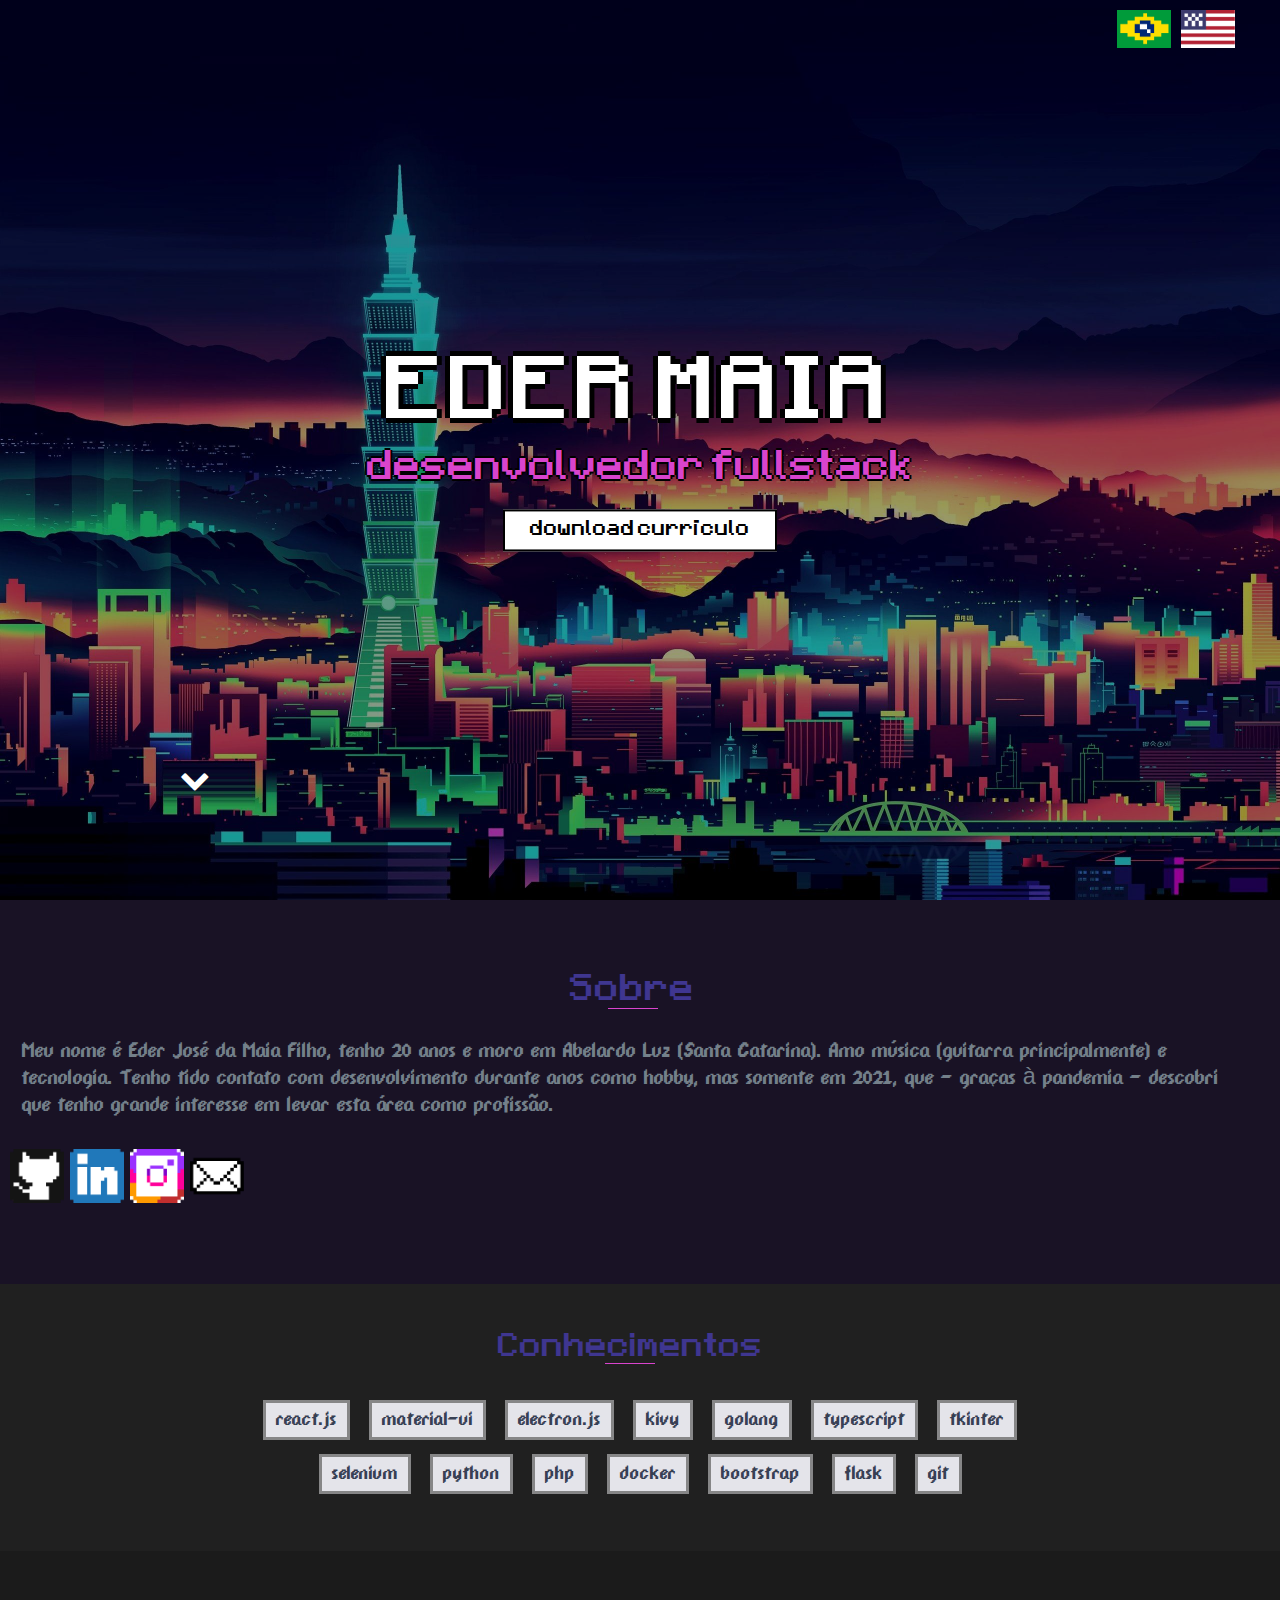
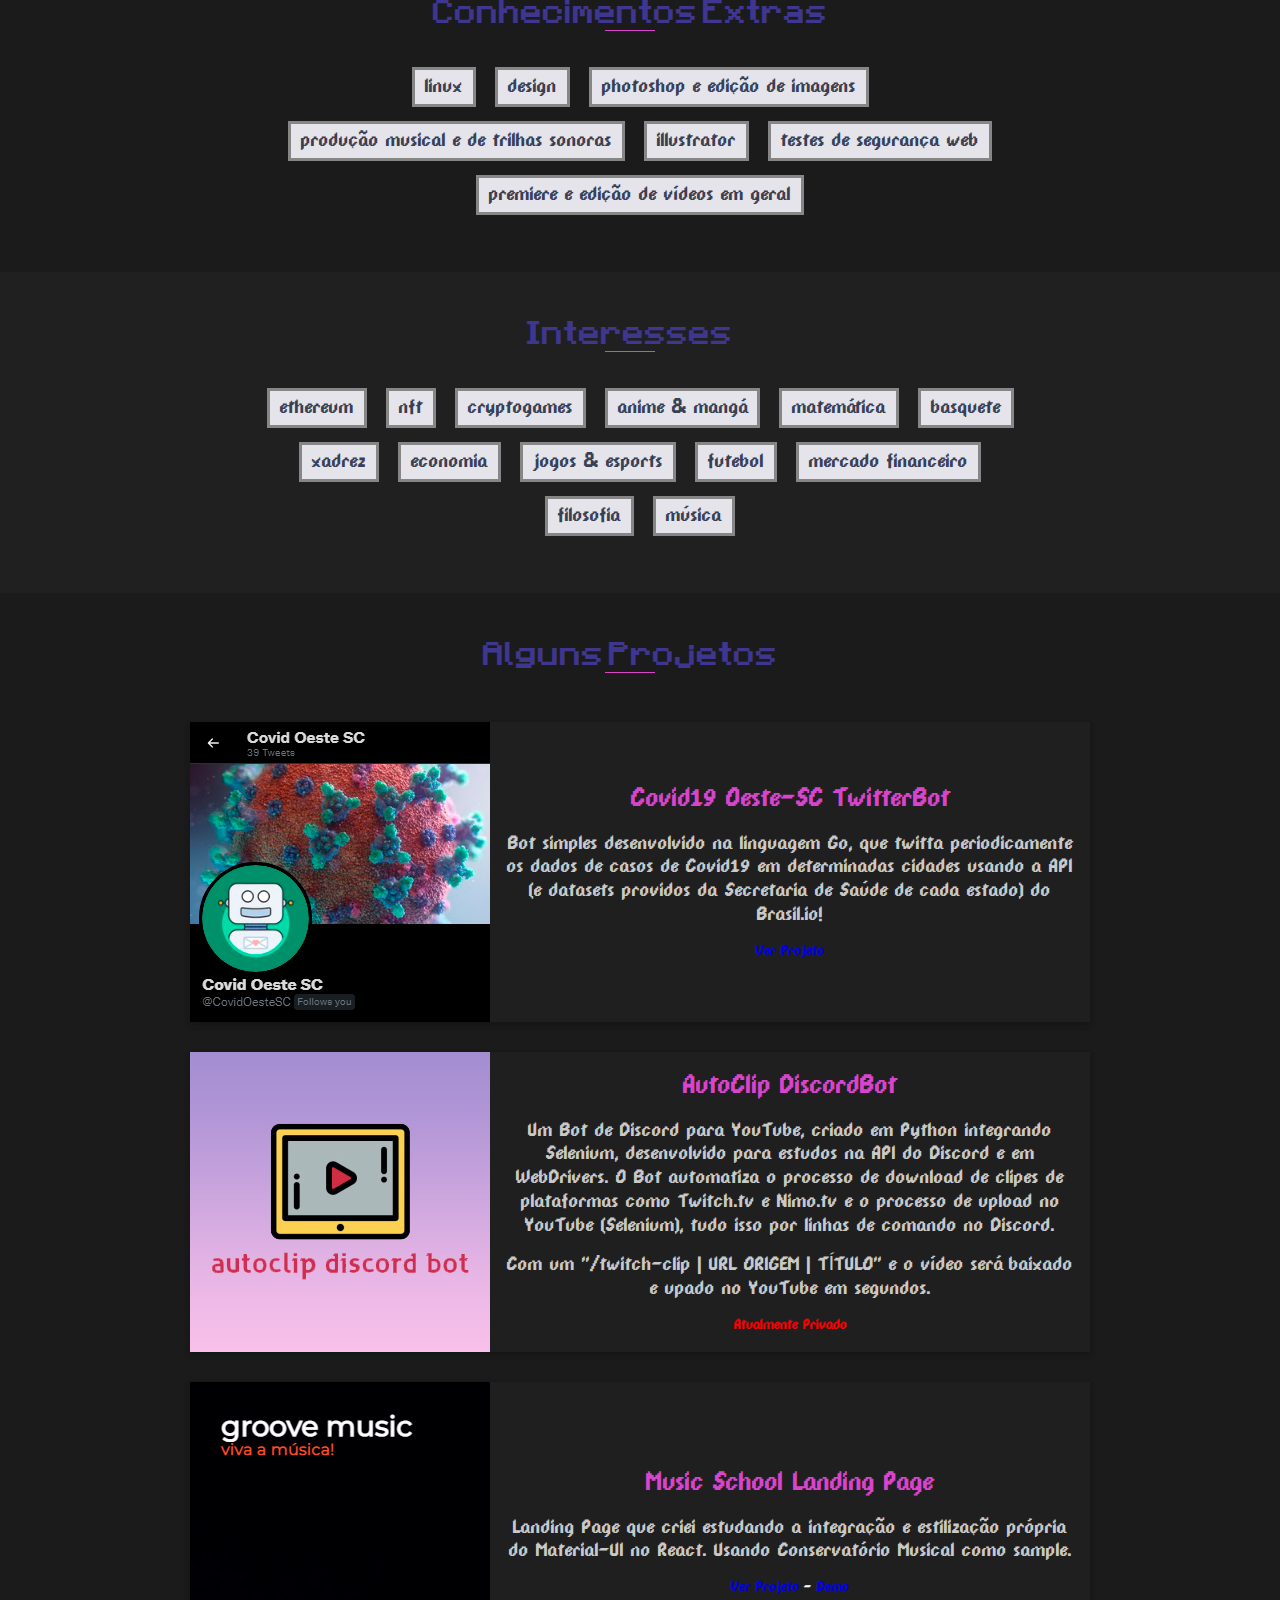
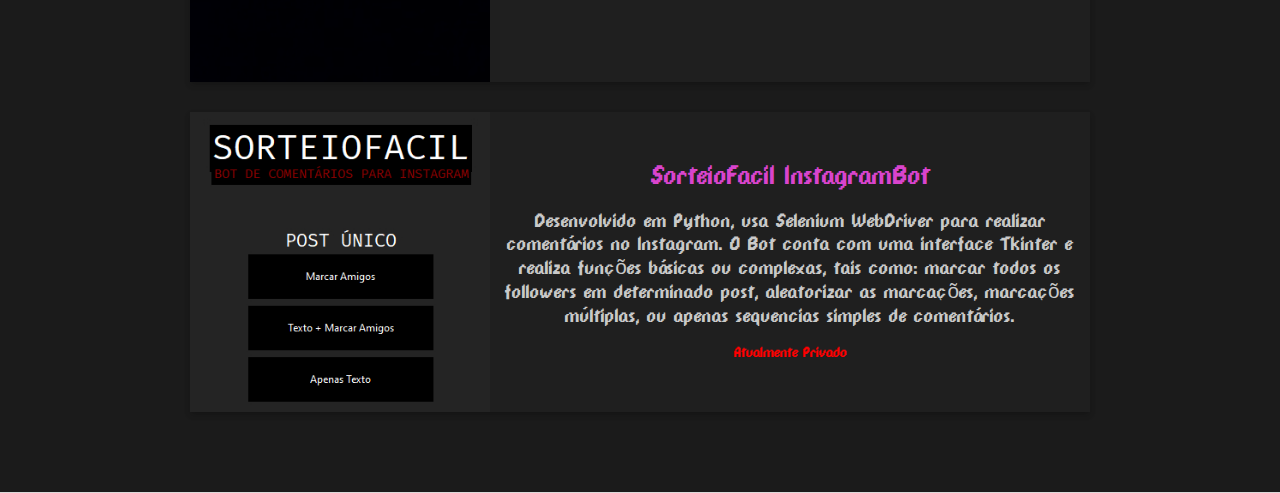
==== index.html @ ed85c843 "Initial commit" ====
<!DOCTYPE html>
<head>
  <meta charset="utf-8">
  <title>Eder Maia | Portfólio 
  </title>
  <meta http-equiv="X-UA-Compatible" content="IE=edge">
  <meta name="description"
    content="Portfolio do desenvolvedor fullstack Eder José da Maia Filho">
  <meta name="author" content="Eder José da Maia Filho">
  <meta name="viewport" content="width=device-width, initial-scale=1">
  <link rel="shortcut icon" href="favicon.png" type="image/x-icon">
  <link rel="stylesheet" href="libs/font-awesome/css/font-awesome.min.css">
  <link rel="stylesheet" href="assets/css/styles.css">
  <link rel="stylesheet" href="assets/css/effects.css">
  <script src="https://ajax.googleapis.com/ajax/libs/jquery/1.12.4/jquery.min.js"></script>
  <script src="assets/js/background.js"></script>
</head>

<body onselectstart="return false">
  <section id="top" class="hero">
    <div id="hero-overlay">
      <div class="language-picker">
        <a href="en.html"><img src="assets/img/icons/eua.png"></a>
        <a href="#"><img src="assets/img/icons/bra.png"></a>
      </div>
      </div>
      <span id="to-top">
        <div class="down-arrow floating-arrow">
          <a href="#about">
            <i class="fa fa-chevron-down" aria-hidden="true">
            </i>
          </a>
        </div>
        <div class="hero-text" id="fadein hero-overlay">
          <h1>Eder Maia
          </h1>
          <h2>desenvolvedor fullstack
          </h2>
          <br>
          <a href="assets\docs\edermaia.pdf" class="btn" download>download currículo
          </a>
        </div>
    </div>
    </span>
  </section>
  <section id="about">
    <h2 class="heading">Sobre
    </h2>
    <p>Meu nome é Eder José da Maia Filho, tenho 20 anos e moro em Abelardo Luz (Santa Catarina). Amo música (guitarra principalmente) e tecnologia.
Tenho tido contato com desenvolvimento durante anos como hobby, mas somente em 2021, que - graças à pandemia -
descobri
que tenho grande interesse em levar esta área como profissão. </p>
    <div class="social-mob">
      <div class="social-links">
        <a href="https://github.com/ederhmaia" target="_blank">
          <img src="assets\img\icons\GitHub.png" alt="Eder Maia - GitHub">
        </a>
        <a href="https://linkedin.com/in/ederhmaia" target="_blank">
          <img src="assets\img\icons\LinkedIn.png" alt="Eder Maia - LinkedIn">
        </a>
        <a href="https://www.instagram.com/edermxf" target="_blank">
          <img src="assets\img\icons\Instagram.png" alt="Eder Maia - Instagram">
        </a>
        <a href="mailto:edermaiafilho@gmail.com" target="_blank">
          <img src="assets\img\icons\Mail.png" alt="Eder Maia - Mail">
        </a>
      </div>
    </div>
  </section>
  <div id="skills" class="background-alt">
    <h2 class="heading">Conhecimentos
    </h2>
    <ul>
      <li>react.js
      </li>
      <li>material-ui
      </li>
      <li>electron.js
      </li>
      <li>kivy
      </li>
      <li>golang
      </li>
      <li>typescript
      </li>
      <li>tkinter
      </li>
      <li>selenium
      </li>
      <li>python
      </li>
      <li>php
      </li>
      <li>docker
      </li>
      <li>bootstrap
      </li>
      <li>flask
      </li>
      <li>git
      </li>
    </ul>
  </div>
  <div id="skills">
    <h2 class="heading">Conhecimentos Extras
    </h2>
    <ul>
      <li>linux
      </li>
      <li>design
      </li>
      <li>photoshop e edição de imagens
      </li>
      <li>produção musical e de trilhas sonoras
      </li>
      <li>illustrator
      </li>
      <li>testes de segurança web
      </li>
      <li>premiere e edição de vídeos em geral
      </li>
    </ul>
  </div>
  <div id="skills" class="background-alt">
    <h2 class="heading">Interesses
    </h2>
    <ul>
      <li>ethereum
      </li>
      <li>nft
      </li>
      <li>cryptogames
      </li>
      <li>anime & mangá
      </li>
      <li>matemática
      </li>
      <li>basquete
      </li>
      <li>xadrez
      </li>
      <li>economia
      </li>
      <li>jogos & esports
      </li>
      <li>futebol
      </li>
      <li>mercado financeiro
      </li>
      <li>filosofia
      </li>
      <li>música
      </li>
    </ul>
  </div>
  <div id="projects">
    <h2 class="heading">Alguns Projetos
    </h2>
    <div class="container">
      <div class="row">
        <!-- Project 2  -->
        <div class="project shadow-large">
          <div class="project-image">
            <img src="assets/img/projects/covidbot.png" alt="twitter covid bot profile" />
          </div>
          <div class="project-info">
            <h3>Covid19 Oeste-SC TwitterBot
            </h3>
            <p>Bot simples desenvolvido na linguagem Go, que twitta periodicamente os dados de casos de Covid19 em
determinadas cidades usando a API (e datasets providos da Secretaria de Saúde de cada estado) do
Brasil.io!
            </p>
            <a href="https://github.com/ederhmaia/covid19-twitterbot">Ver Projeto
            </a>
          </div>
        </div>
        <!-- Project 1  -->
        <div class="project shadow-large">
          <div class="project-image">
           <!-- Slide1 -->
            <img src="assets/img/projects/autoclip.jpg" alt="autoclip logo" />
        <!-- Slide -->
          </div>
          <div class="project-info">
            <h3>AutoClip DiscordBot
            </h3>
            <p>
              Um Bot de Discord para YouTube, criado em Python integrando Selenium, desenvolvido para estudos na API do Discord e
              em WebDrivers. O Bot automatiza o processo de download de clipes de plataformas como
              Twitch.tv e Nimo.tv e o processo de upload no YouTube (Selenium), tudo isso por linhas de comando no
              Discord.
            </p>
            <p>
              Com um "/twitch-clip | URL ORIGEM | TÍTULO" e o vídeo será baixado e upado no YouTube em segundos.
            </p>
            <span style="color: red">Atualmente Privado</span>
          </div>
        </div>
        <!-- Project 3  -->
        <div class="project shadow-large">
          <div class="project-image">
            <img src="assets/img/projects/landing.png" alt="landing page screenshot" />
          </div>
          <div class="project-info">
            <h3>Music School Landing Page
            </h3>
            <p>Landing Page que criei estudando a integração e estilização própria do Material-UI no React. Usando Conservatório Musical como sample.
            </p>
              <a href="https://github.com/ederhmaia/music-school-landing-page">Ver Projeto
            </a><span style="color: white; font-size: 15px;">-</span>
            <a href="https://ederhmaia.github.io/music-school-landing-page/"> Demo
            </a>
          </div>
        </div>
        <!-- Project 5  -->
        <div class="project shadow-large">
          <div class="project-image">
            <img src="assets/img/projects/sorteiofacil.jpg" alt="SorteioFacil app interface" />
          </div>
          <div class="project-info">
            <h3>SorteioFacil InstagramBot
            </h3>
            <p>Desenvolvido em Python, usa Selenium WebDriver para realizar comentários no Instagram. O Bot
              conta com uma interface Tkinter e realiza funções básicas ou complexas, tais como: marcar todos
              os followers em determinado post, aleatorizar as marcações, marcações múltiplas, ou apenas sequencias simples de
              comentários.
            </p>
            <span style="color: red">Atualmente Privado</span>
          </div>
        </div>
        <!-- end -->
      </div>
    </div>
  </div>
  <!-- Forked: Krishnakanth Alagiri
  Updated: Eder José Maia Filho -->
</body>
</html>
---- assets/css/styles.css ----
@import url(https://fonts.googleapis.com/css?family=Roboto:300,900|Source+Sans+Pro:300,400);
@font-face {
   font-family: retro;
   src: url(../../libs/fonts/Pixel-Miners.otf) format('opentype');
}
@font-face {
   font-family: retro1;
   src: url(../../libs/fonts/DPComicRegular.ttf) format('truetype');
}
@media only screen and (max-width: 30em) {
   .btn {
      display: block;
   }
}
* {
   scrollbar-color: transparent transparent;
   scrollbar-width: 0;
}
::-webkit-scrollbar {
   width: 0;
}
::-webkit-scrollbar-track {
   background: 0 0;
}
::-webkit-scrollbar-thumb {
   background: 0 0;
   border: none;
}

::root {
   scroll-behavior: smooth;
}
* {
   -ms-overflow-style: none;
}
html {
   scroll-behavior: smooth;
   font-size: 18px;
   -webkit-font-smoothing: antialiased;
   cursor: url(../../assets/img/cursor/cursor.png), auto !important;
}
body {
   margin: 0;
   padding: 0;
   border: none;
   font-family: retro1, sans-serif;
   line-height: 1.15;
   font-size: 16px;
   background: #1b1b1b;
   font-stretch: condensed;
}
.background-alt {
   background: #202020;
   margin: 0;
   padding: 0;
   border: none;
}
.language-picker {
   margin-right: 35px;
}
.language-picker img {
   margin-right: 10px;
   float: right;
   margin-top: 10px;
   width: 6vh;
}
.shadow {
   box-shadow: 1px 1px 3px rgba(0, 0, 0, 0.12), 0 1px 2px rgba(0, 0, 0, 0.24);
}
.shadow-large {
   box-shadow: 0 3px 6px rgba(0, 0, 0, 0.08), 0 3px 6px rgba(0, 0, 0, 0.15);
}
.heading {
   position: relative;
   display: inline-block;
   font-family: retro, sans-serif;
   font-size: 1.6em;
   font-weight: 300;
   margin: 0 20px 30px 0;
}
.heading:after {
   position: absolute;
   content: '';
   top: 100%;
   height: 1px;
   width: 50px;
   left: 0;
   right: 0;
   margin: 0 auto;
   background: #d944cd;
}

.heading > a {
   text-decoration: none !important;
   color: black !important;
}
.btn {
   color: inherit;
   font-family: retro, sans-serif;
   font-size: 1em;
   background: #fff;
   padding: 0.6rem 1.4rem;
   border: 2px solid #000;
   box-shadow: 0 0 0 #000;
   transition: all 0.2s;
}
.btn:last-child {
   margin: 0;
}
a {
   cursor: url(../../assets/img/cursor/cursor-click.png), auto;
   color: '#000' !important;
   text-decoration: none !important;
}
a:link {
   color: '#000';
   text-decoration: none;
}
a:visited {
   text-decoration: none;
   color: '#000';
}
a:hover {
   color: '#000';
   text-decoration: none;

}

a:active {
   color: '#000';
   text-decoration: none;

}
.btn:hover {
   box-shadow: 0.4rem 0.4rem 0 #000;
   cursor: url(../../assets/img/cursor/cursor-click.png), auto;
}
.btn:active {
   box-shadow: 0 0 0 #000;
   transform: translate(0, 0);
   cursor: url(../../assets/img/cursor/cursor-click.png), active;
}
.hero {
   min-height: 100vh;
   -webkit-background-size: cover;
   -moz-background-size: cover;
   -o-background-size: cover;
   background-size: cover;
   position: relative;
   text-align: center;
   align-items: center;
}
.hero .down-arrow a {
   color: #fff;
   font-size: 30px;
   position: absolute;
   bottom: 100px;
   left: 20vh;
   animation: pulsate 2.4s;
   animation-iteration-count: infinite;
   padding-top: 5px;
}
.hero .down-arrow a:hover {
   color: #fff;
   text-shadow: 2px 2px 4px rgba(128, 49, 0, 0.8);
   transition: 0.5s ease all;
}
.hero-text {
   position: absolute;
   z-index: 10;
   top: 50%;
   left: 50%;
   transform: translate(-50%, -50%);
   text-align: center;
}
.hero-text h1,
.hero-text h2 {
   margin: 0;
   color: #fff;
}
.hero-text h1 {
   color: #fff;
   font-family: retro, sans-serif;
   font-weight: 900;
   font-size: 4.35em;
   text-transform: uppercase;
   letter-spacing: 0.05em;
   line-height: 1.1em;
   margin-bottom: 15px;
   text-shadow: -5px 0 #000, 0 5px #000, 5px 0 #000, 0 -5px #000;
}
.hero-text h2 {
   font-family: retro, sans-serif;
   font-weight: 400;
   font-size: 2em;
   color: #d944cd;
   text-shadow: -2px 0 #000, 0 2px #000, 2px 0 #000, 0 -2px #000;
   margin-bottom: 15px;
}
#hero-overlay {
   position: absolute;
   height: 100%;
   width: 100%;
   top: 0;
   right: 0;
   bottom: 0;
   left: 0;
   background: rgba(0, 0, 0, 0.4);
}
#about {
   background: #191225;
   display: flex;
   align-items: center;
   justify-content: center;
   margin: 0 auto;
   padding: 75px 5px;
   padding-left: 200px;
   font-family: retro1, sans-serif;
   font-size: 18px;
}
#about h2 {
   color: #3f3690;
   position: absolute;
   align-items: center;
   justify-content: center;
   text-align: left;
   z-index: 10;
   top: 50%;
   left: 0;
   text-align: center;
   float: left;
   width: 33.33%;
   position: relative;
   padding-left: 15px;
   padding-right: 15px;
   min-height: 1px;
   font-size: 1.6em;
}
#about p {
   color: #74808a;
   margin: 0;
   padding-bottom: 30px;
   padding-right: 11em;
   font-size: 1.3em;
}
#projects {
   padding: 50px 15px;
   border-bottom: 1px solid #dcd9d9;
   text-align: center;
}
#projects h2 {
   color: #3f3690;
   margin-bottom: 50px;
}
.project {
   position: relative;
   max-width: 900px;
   margin: 0 auto 30px auto;
   overflow: hidden;
   background: #1f1f1f;
}
.project-image {
   max-width: 300px;
   max-height: 300px;
   float: left;
}
.project-image img {
   max-width: 300px;
   max-height: 300px;
}
.project-image img:before {
   content: ' ';
   position: absolute;
   background-size: cover;
   display: inline-block;
   min-width: 300px;
   min-height: 300px;
   background-repeat: no-repeat;
}
.project-info {
   position: absolute;
   top: 50%;
   transform: translateY(-50%);
   margin-left: 300px;
   padding: 15px;
}
.project-info h3 {
   font-size: 1.8em;
   font-weight: 200;
   color: #d944cd;
   margin: 0 0 15px 0;
}
.project-info p {
   color: #c9c9c9;
   margin: 0 0 15px 0;
   font-size: 1.3em;
}
#skills {
   padding: 50px 15px;
   text-align: center;
}
#skills h2 {
   color: #3f3690;
   margin-bottom: 30px;
}
#skills ul {
   display: block;
   margin: 0 auto;
   padding: 0;
   max-width: 800px;
}
#skills li {
   display: inline-block;
   margin: 7px;
   padding: 5px 10px;
   color: #374054;
   background: #e4e4ea;
   list-style: none;
   font-size: 1.3em;
   border: 3px solid #868687;
}
.social-mob {
   display: flex;
   margin-right: 100px;
}
.social-mob img {
   width: 3em;
   height: 3em;
}
.social-mob a {
   color: #fff;
   text-decoration: none;
}
.social-mob img:hover {
   transition: 0.3s ease all;
   text-shadow: 2px 2px 4px rgba(128, 49, 0, 0.05);
}
@media only screen and (max-width: 1425px) {
   #about {
      display: block;
      position: relative;
      padding-left: 10px;
      text-align: center;
      width: auto;
      float: none;
   }
   #about h2 {
      text-align: center;
      width: auto;
      float: none;
   }
   #about p {
      text-align: left;
      width: auto;
      float: none;
      padding-right: 1em;
      padding-left: 0.5em;
   }
}
@media only screen and (orientation: Portrait) {
   .btn {
      color: inherit;
      font-family: retro, sans-serif;
      font-size: 0.9em;
      background: #fff;
      padding: 0.3rem 3.4rem;
      border: 3px solid #000;
      margin-right: 2.6rem;
      box-shadow: 0 0 0 #000;
      transition: all 0.2s;
   }
   .hero-text h1 {
      font-size: 2em;
      letter-spacing: 0.05em;
      line-height: 1.25em;
      margin-bottom: 15px;
      text-shadow: -2.5px 0 #000, 0 2.5px #000, 2.5px 0 #000, 0 -2.5px #000;
   }
   .hero-text h2 {
      font-size: 1em;
      margin-bottom: 15px;
   }
   .project-image {
      display: none;
   }
   .project-info {
      position: relative;
      margin: 0;
      padding: 30px 15px;
      top: auto;
      transform: none;
   }
   .social {
      display: none;
   }
   .social-mob {
      text-align: right;
      display: inline-block;
   }
   .social-mob a {
      color: #74808a;
      font-size: 1.25em;
      padding: 10px;
      display: inline-block;
   }
   .social-mob a:hover {
      color: #f39c12;
      transition: 0.3s ease all;
   }
}
---- assets/css/effects.css ----
@keyframes pulsate {
	from {
    opacity: 0;
    transform: translate3d(0, -40%, 0);
  }
  to {
    opacity: 1;
    transform: translate3d(0, 0, 0);
  }
}
@keyframes Heartbeat {
  0% {
    transform: scale(0.9)
  }
  50% {
    transform: scale(0.7)
  }
  100% {
    transform: scale(1.0)
  }
}
/* Fade In Animation */
#fadein {
    animation: fadein 2s;
    -moz-animation: fadein 2s; /* Firefox */
    -webkit-animation: fadein 2s; /* Safari and Chrome */
    -o-animation: fadein 2s; /* Opera */
}
@keyframes fadein {
    from {
        opacity:0;
    }
    to {
        opacity:1;
    }
}
/* Firefox */
@-moz-keyframes fadein {
    from {
        opacity:0;
    }
    to {
        opacity:1;
    }
}
/* Safari and Chrome */
@-webkit-keyframes fadein {
    from {
        opacity:0;
    }
    to {
        opacity:1;
    }
}
/* Opera */
@-o-keyframes fadein {
    from {
        opacity:0;
    }
    to {
        opacity: 1;
    }
}

/* Slide Effect */
@keyframes slide {
  from {
    background-position: 0 0;
  }

  to {
    background-position: -120px 60px;
  }
}
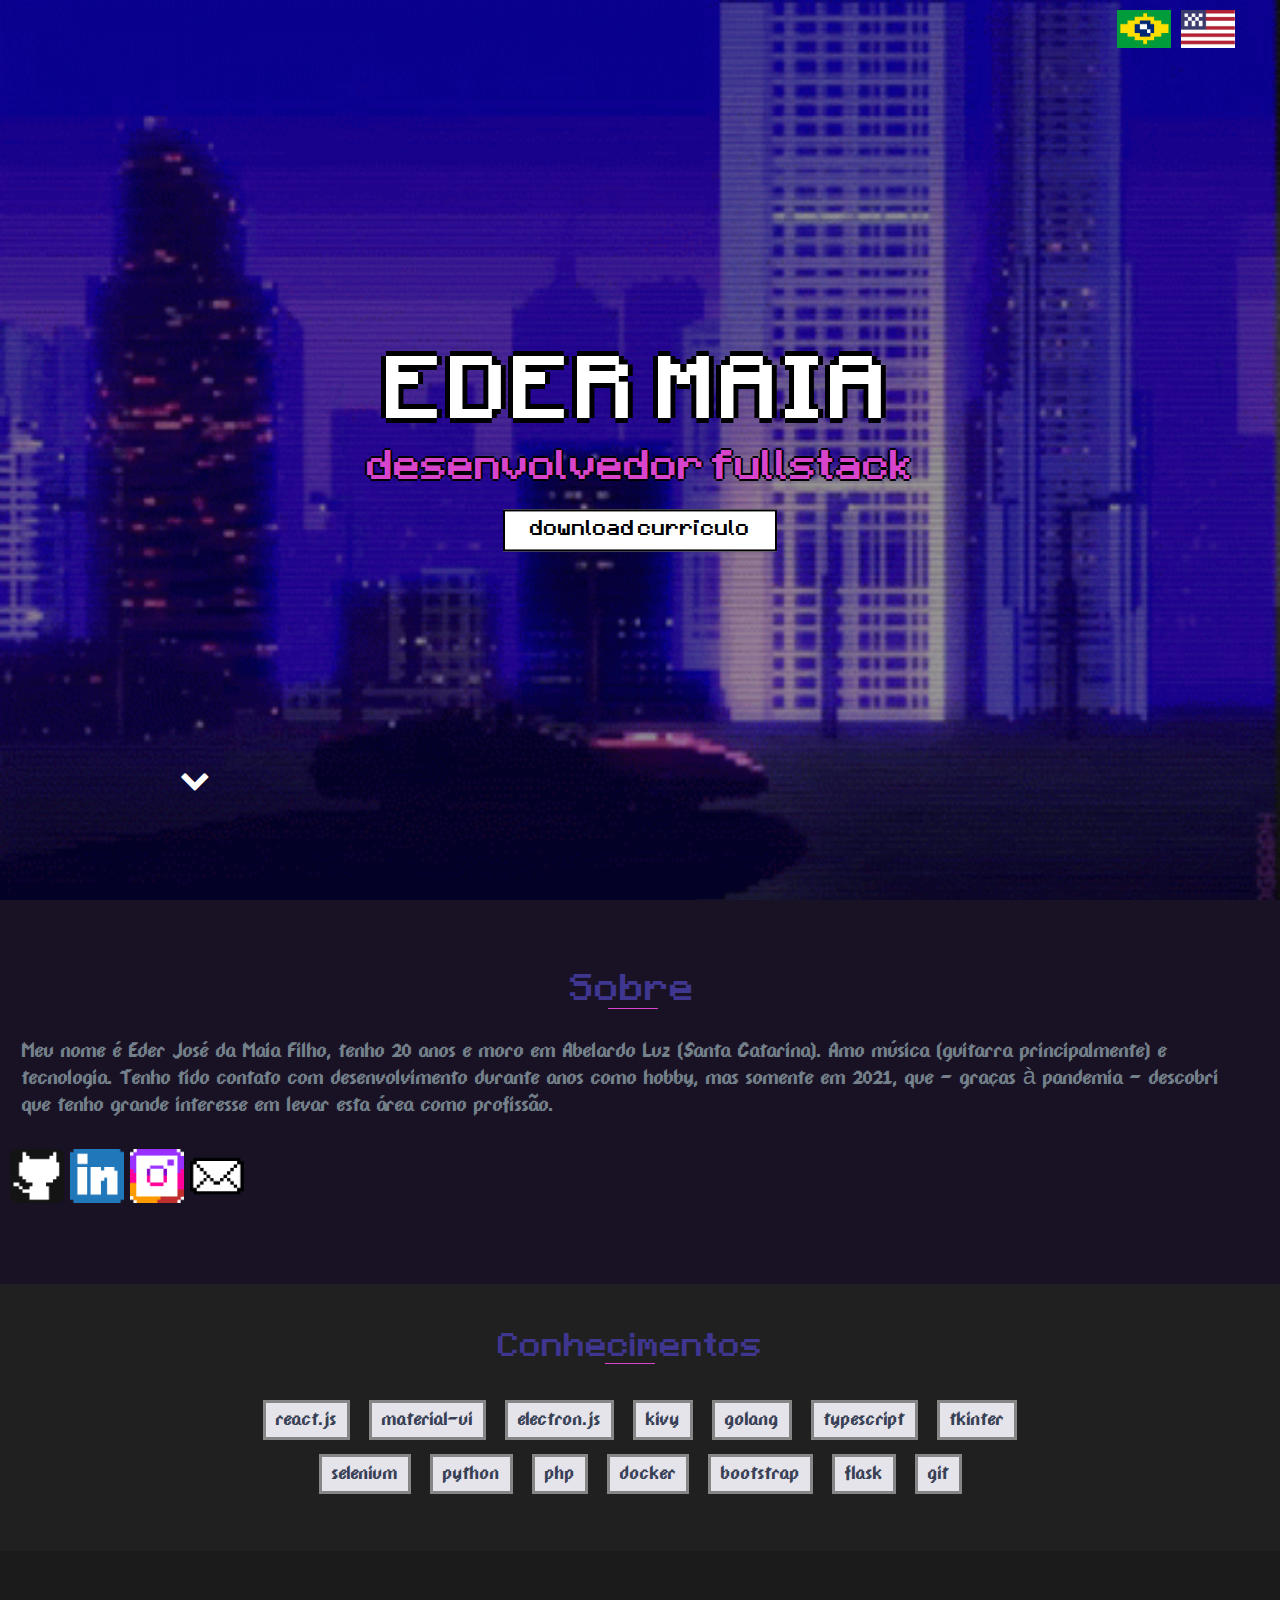
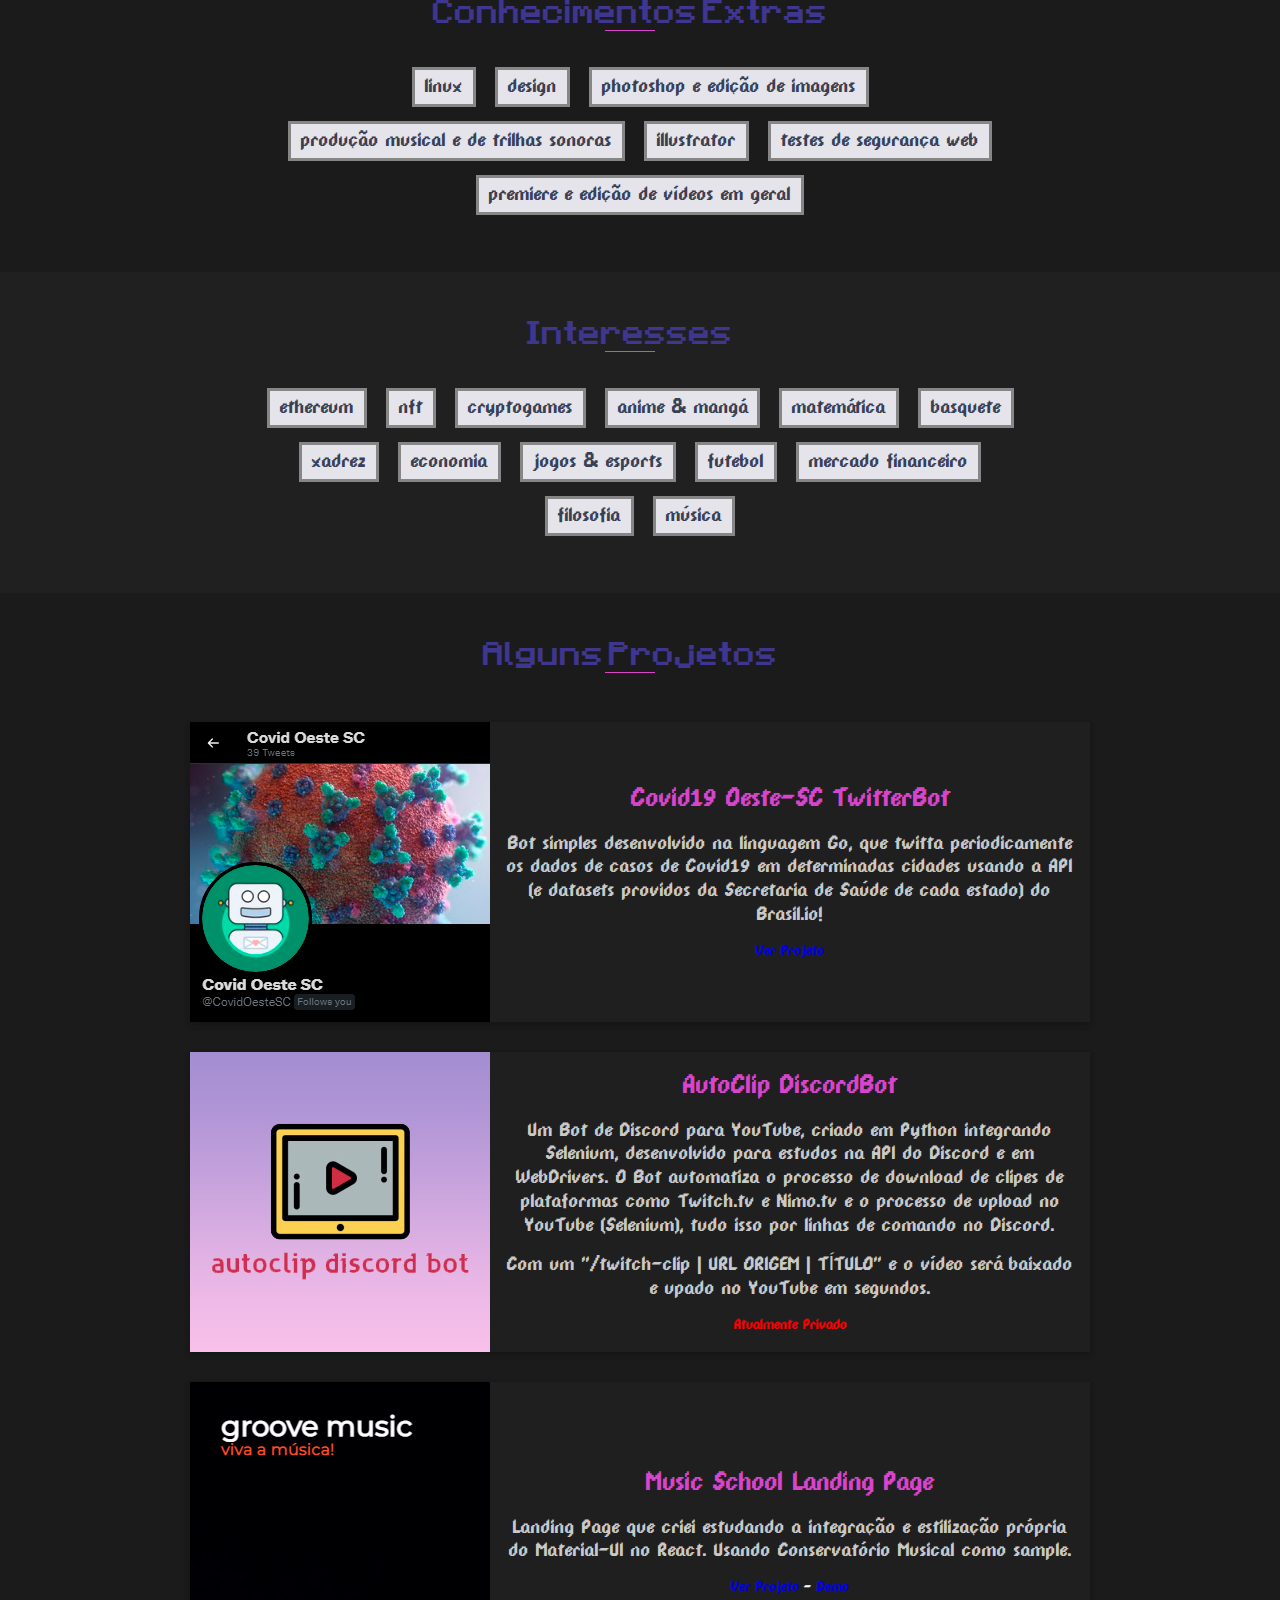
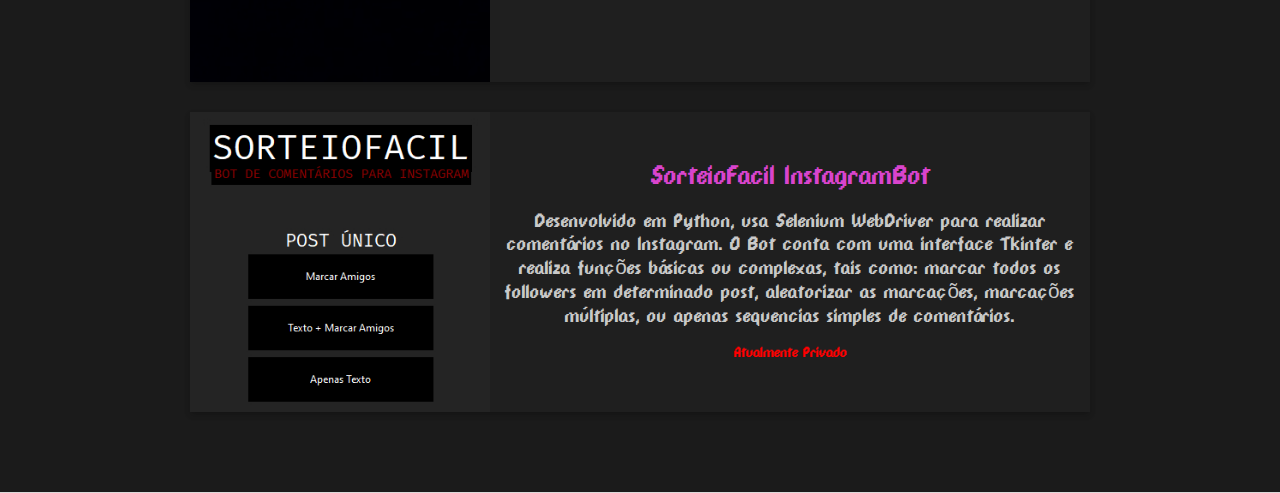
==== commit ac94df2a: "Update index.html" ====
--- a/index.html
+++ b/index.html
@@ -5,7 +5,7 @@
   </title>
   <meta http-equiv="X-UA-Compatible" content="IE=edge">
   <meta name="description"
-    content="Portfolio do desenvolvedor fullstack Eder José da Maia Filho">
+    content="Portfolio do desenvolvedor fullstack Eder José da Maia Filho.">
   <meta name="author" content="Eder José da Maia Filho">
   <meta name="viewport" content="width=device-width, initial-scale=1">
   <link rel="shortcut icon" href="favicon.png" type="image/x-icon">
@@ -235,4 +235,4 @@
   <!-- Forked: Krishnakanth Alagiri
   Updated: Eder José Maia Filho -->
 </body>
-</html>+</html>
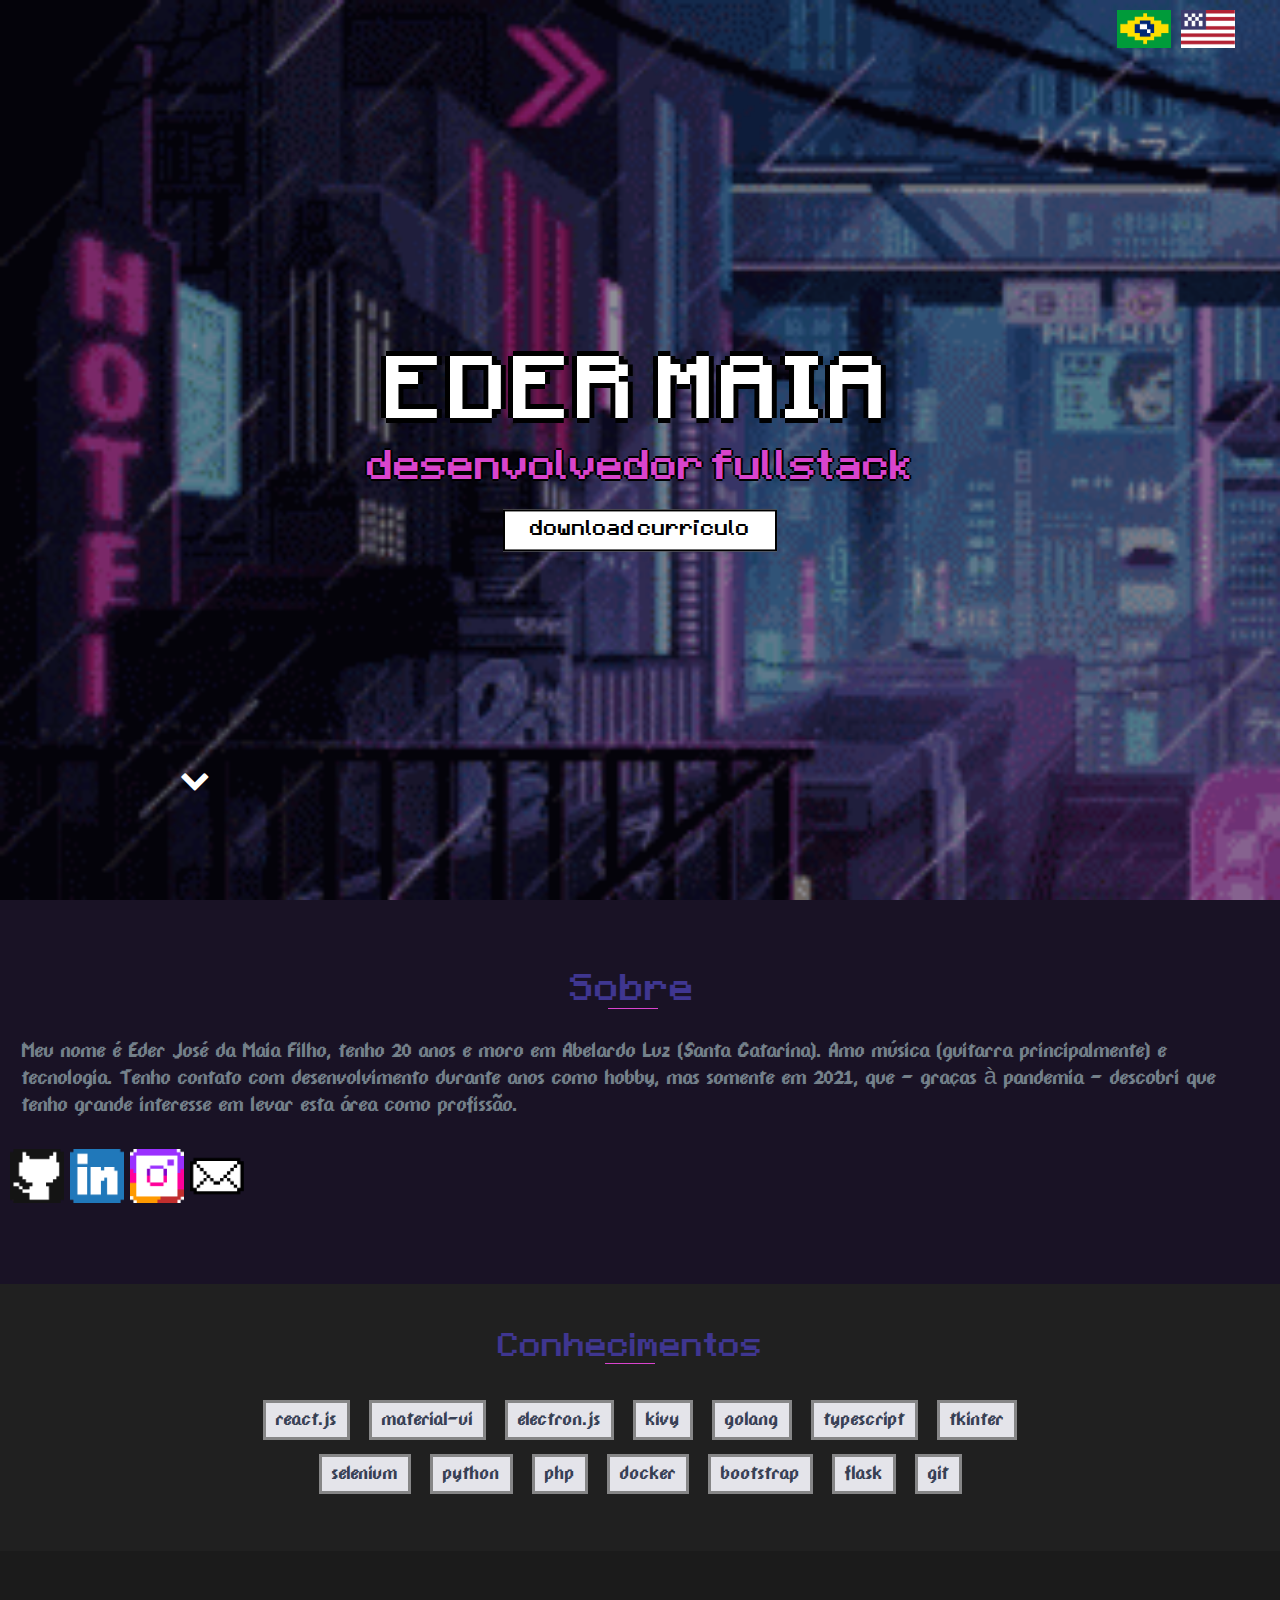
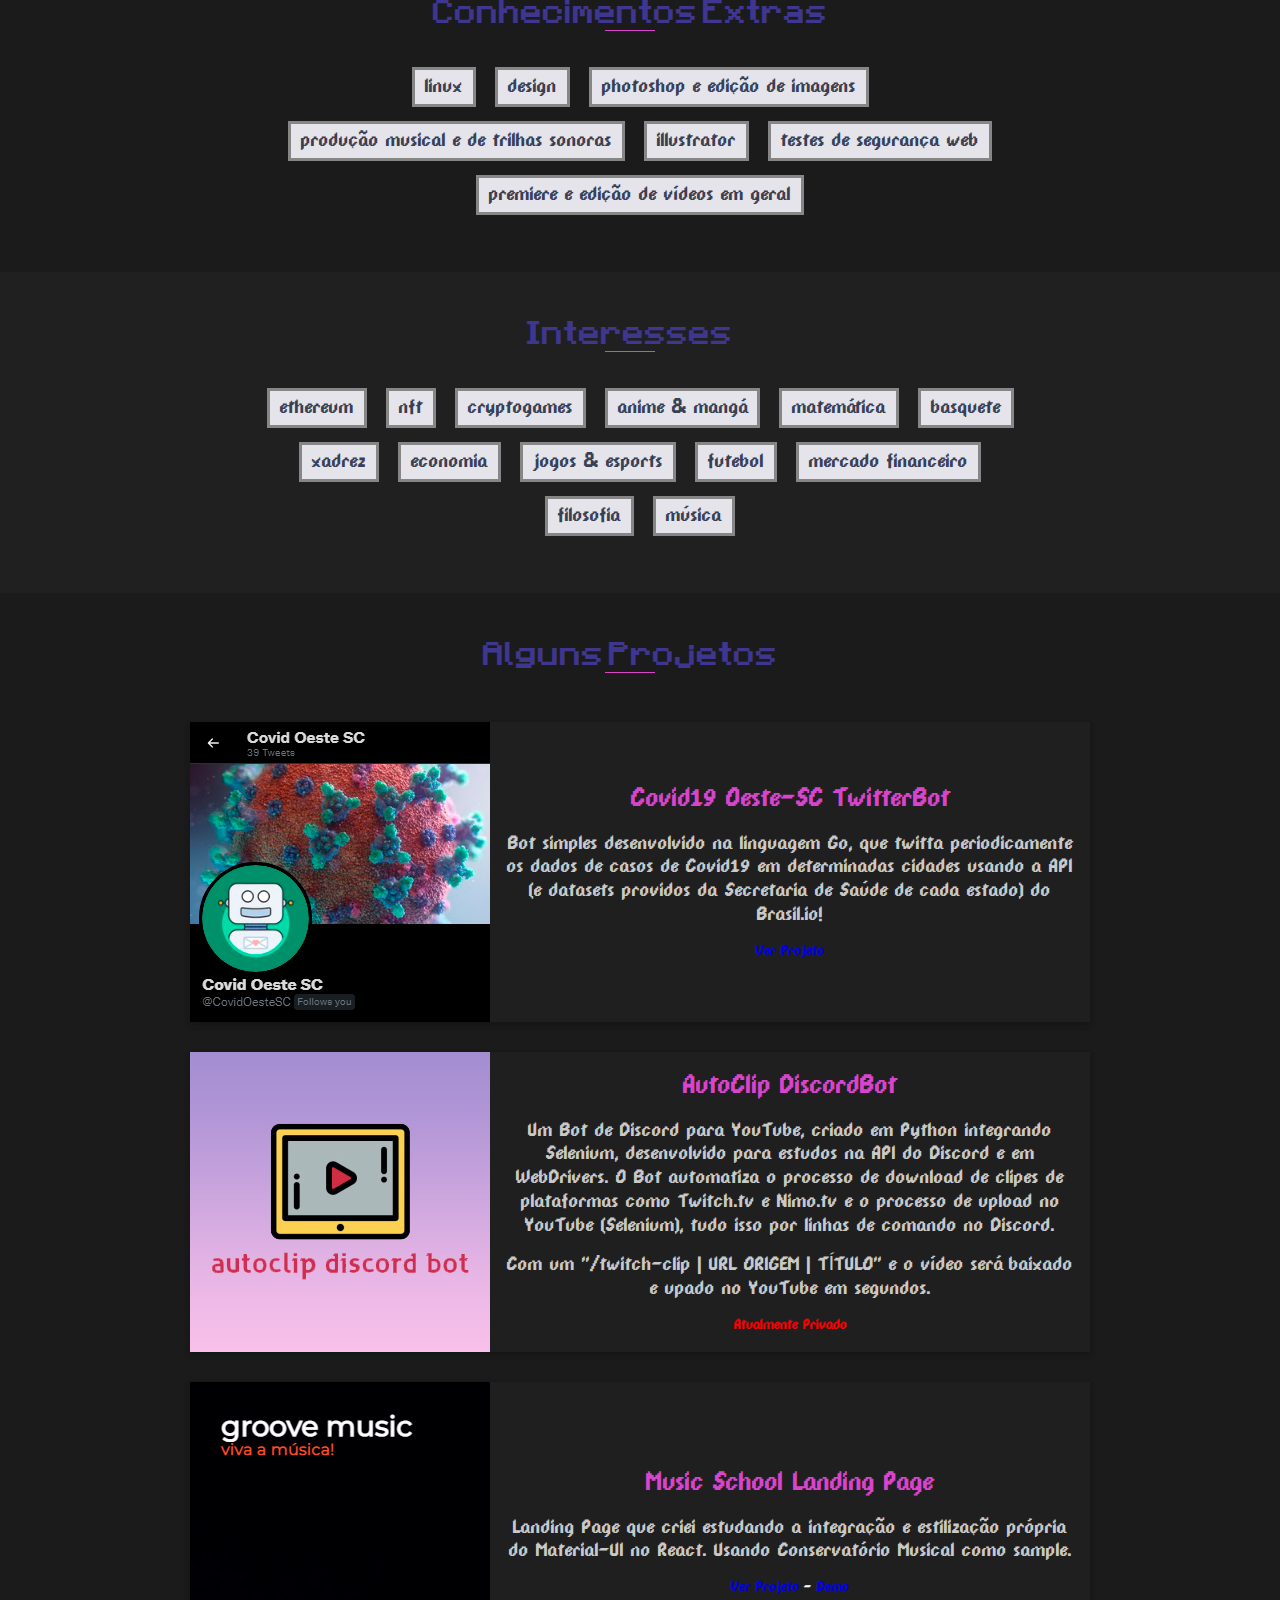
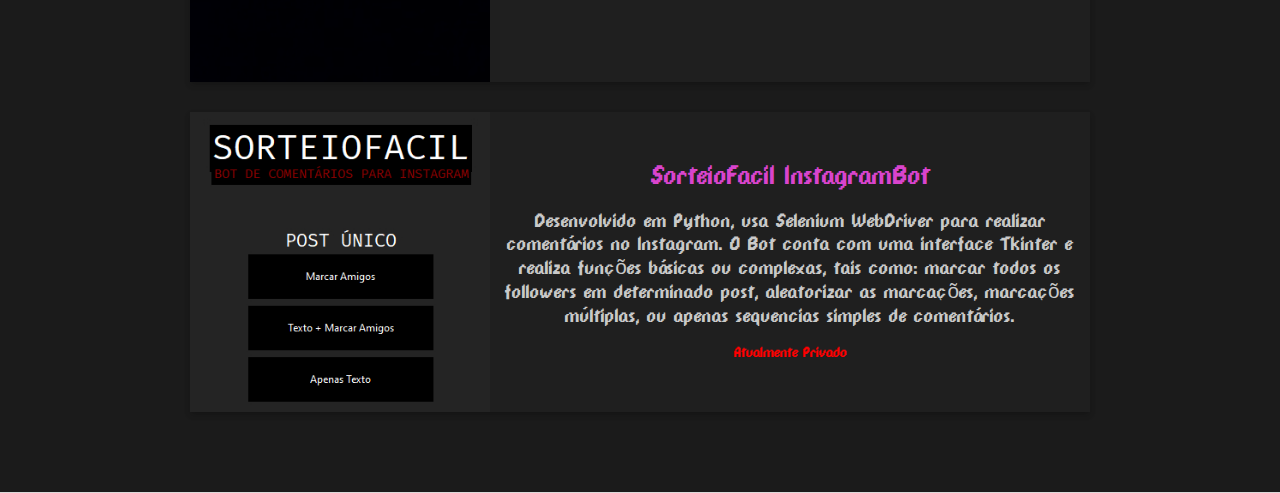
==== commit a6e7b479: "Update index.html" ====
--- a/index.html
+++ b/index.html
@@ -47,7 +47,7 @@
     <h2 class="heading">Sobre
     </h2>
     <p>Meu nome é Eder José da Maia Filho, tenho 20 anos e moro em Abelardo Luz (Santa Catarina). Amo música (guitarra principalmente) e tecnologia.
-Tenho tido contato com desenvolvimento durante anos como hobby, mas somente em 2021, que - graças à pandemia -
+Tenho contato com desenvolvimento durante anos como hobby, mas somente em 2021, que - graças à pandemia -
 descobri
 que tenho grande interesse em levar esta área como profissão. </p>
     <div class="social-mob">
